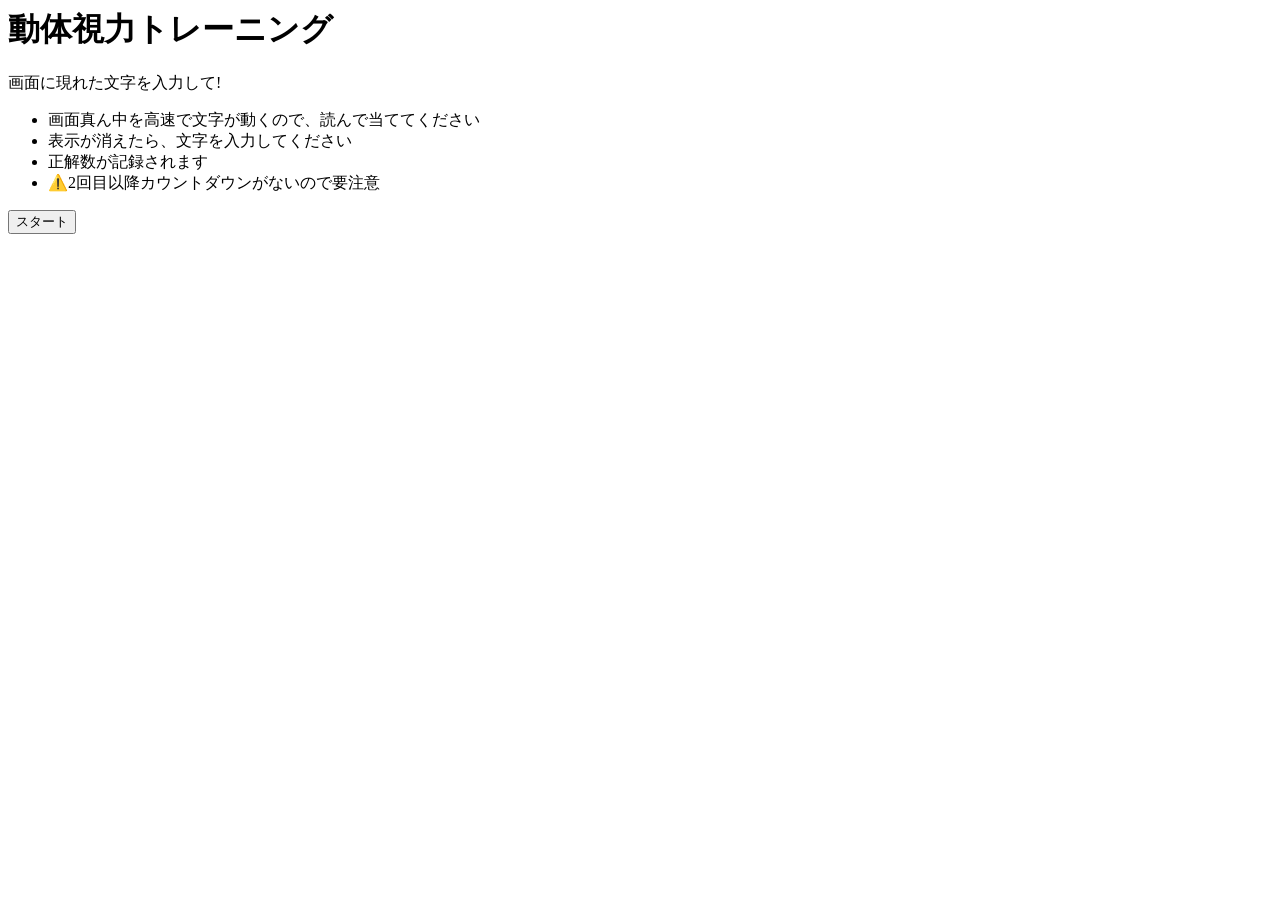
==== index.html @ 6c74ed62 "index, game, resultのhtmlを作成" ====
<html lang="ja">
<head>
    <meta charset="UTF-8">
    <meta name="viewport" content="width=device-width, initial-scale=1.0">
    <title>動体視力トレーニング</title>
    <link rel="stylesheet" href="style.css">
</head>
<body>
    <div class="container">
        <h1>動体視力トレーニング</h1>
        <p>画面に現れた文字を入力して!</p>
        <ul>
            <li>画面真ん中を高速で文字が動くので、読んで当ててください</li>
            <li>表示が消えたら、文字を入力してください</li>
            <li>正解数が記録されます</li>
            <li>⚠️2回目以降カウントダウンがないので要注意</li>
        </ul>

        <button onclick="location.href='game.html'">スタート</button>
    </div>
</body>
</html>
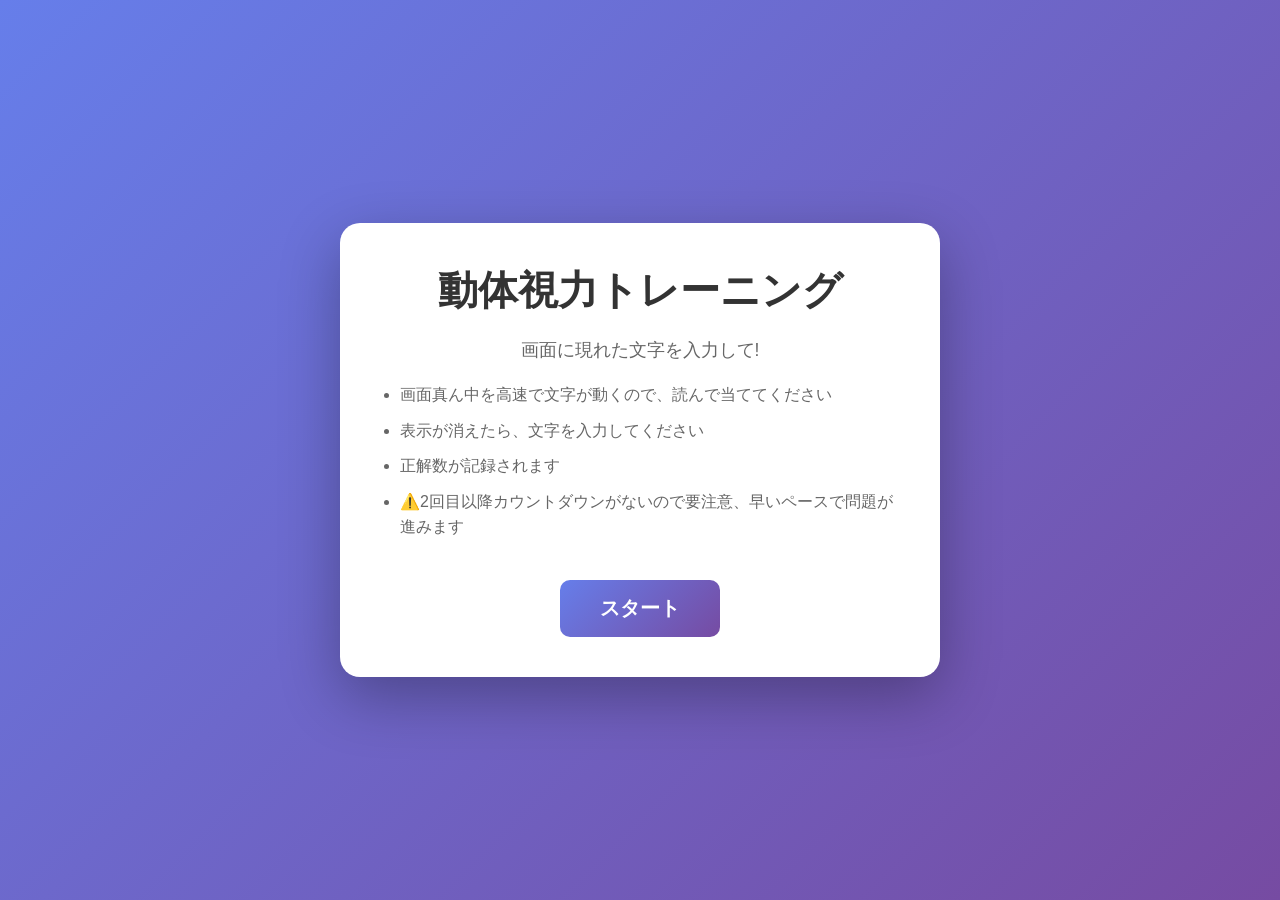
==== commit ad51494d: "ファビコン、OGP" ====
--- a/index.html
+++ b/index.html
@@ -3,6 +3,22 @@
     <meta charset="UTF-8">
     <meta name="viewport" content="width=device-width, initial-scale=1.0">
     <title>動体視力トレーニング</title>
+    <link rel="icon" href="images/favicon.png" type="image/png">
+
+    <!-- OGP設定 -->
+    <meta property="og:type" content="website">
+    <meta property="og:title" content="動体視力トレーニング">
+    <meta property="og:description" content="動体視力を鍛えられるゲームです！">
+    <meta property="og:url" content="https://あなたのサイトURL.com/">
+    <meta property="og:image" content="https://あなたのサイトURL.com/images/ogp.png">
+    <meta property="og:site_name" content="動体視力トレーニング">
+    
+    <!-- Twitter Card -->
+    <meta name="twitter:card" content="summary_large_image">
+    <meta name="twitter:title" content="動体視力トレーニング">
+    <meta name="twitter:description" content="動体視力を鍛えられるゲームです！">
+    <meta name="twitter:image" content="https://あなたのサイトURL.com/images/ogp.png">
+
     <link rel="stylesheet" href="style.css">
 </head>
 <body>
@@ -13,7 +29,7 @@
             <li>画面真ん中を高速で文字が動くので、読んで当ててください</li>
             <li>表示が消えたら、文字を入力してください</li>
             <li>正解数が記録されます</li>
-            <li>⚠️2回目以降カウントダウンがないので要注意</li>
+            <li>⚠️2回目以降カウントダウンがないので要注意、早いペースで問題が進みます</li>
         </ul>
 
         <button onclick="location.href='game.html'">スタート</button>
--- a/style.css
+++ b/style.css
@@ -0,0 +1,93 @@
+/* リセットCSS */
+* {
+    margin: 0;
+    padding: 0;
+    box-sizing: border-box;
+}
+
+/* 基本スタイル */
+body {
+    font-family: 'Segoe UI', Tahoma, Geneva, Verdana, sans-serif;
+    background: linear-gradient(135deg, #667eea 0%, #764ba2 100%);
+    min-height: 100vh;
+    display: flex;
+    justify-content: center;
+    align-items: center;
+    padding: 20px;
+}
+
+/* コンテナ */
+.container {
+    background: white;
+    border-radius: 20px;
+    padding: 40px;
+    box-shadow: 0 20px 60px rgba(0, 0, 0, 0.3);
+    max-width: 600px;
+    width: 100%;
+    text-align: center;
+}
+
+/* タイトル */
+h1 {
+    color: #333;
+    margin-bottom: 20px;
+    font-size: 2.5em;
+}
+
+/* 説明文 */
+p {
+    color: #666;
+    font-size: 1.1em;
+    margin-bottom: 20px;
+}
+
+/* リスト */
+ul {
+    text-align: left;
+    margin: 20px 0;
+    padding-left: 20px;
+}
+
+li {
+    color: #666;
+    margin-bottom: 10px;
+    line-height: 1.6;
+}
+
+/* スタートボタン */
+button {
+    padding: 15px 40px;
+    font-size: 20px;
+    font-weight: bold;
+    background: linear-gradient(135deg, #667eea 0%, #764ba2 100%);
+    color: white;
+    border: none;
+    border-radius: 10px;
+    cursor: pointer;
+    transition: all 0.3s;
+    margin-top: 20px;
+}
+
+button:hover {
+    transform: translateY(-2px);
+    box-shadow: 0 5px 15px rgba(102, 126, 234, 0.4);
+}
+
+button:active {
+    transform: translateY(0);
+}
+
+/* レスポンシブ対応 */
+@media (max-width: 768px) {
+    .container {
+        padding: 20px;
+    }
+    
+    h1 {
+        font-size: 2em;
+    }
+    
+    button {
+        width: 100%;
+    }
+}
